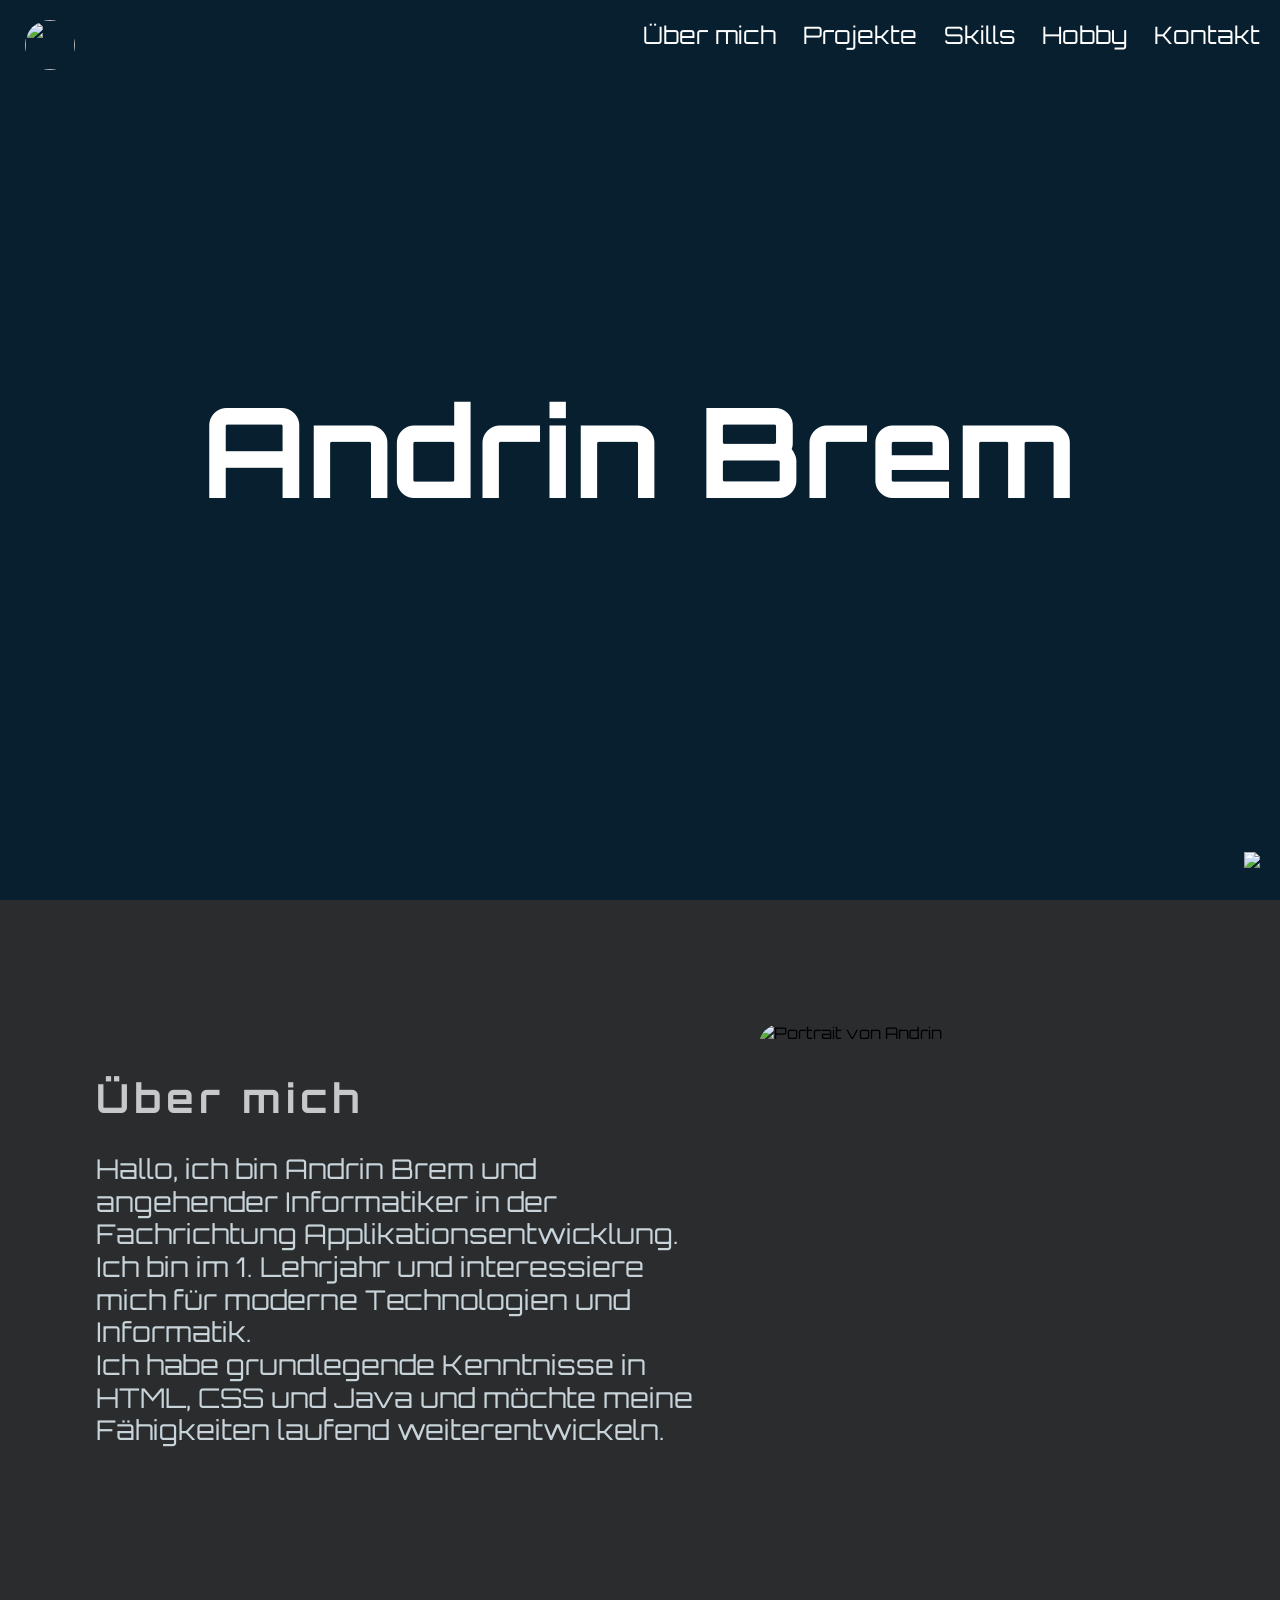
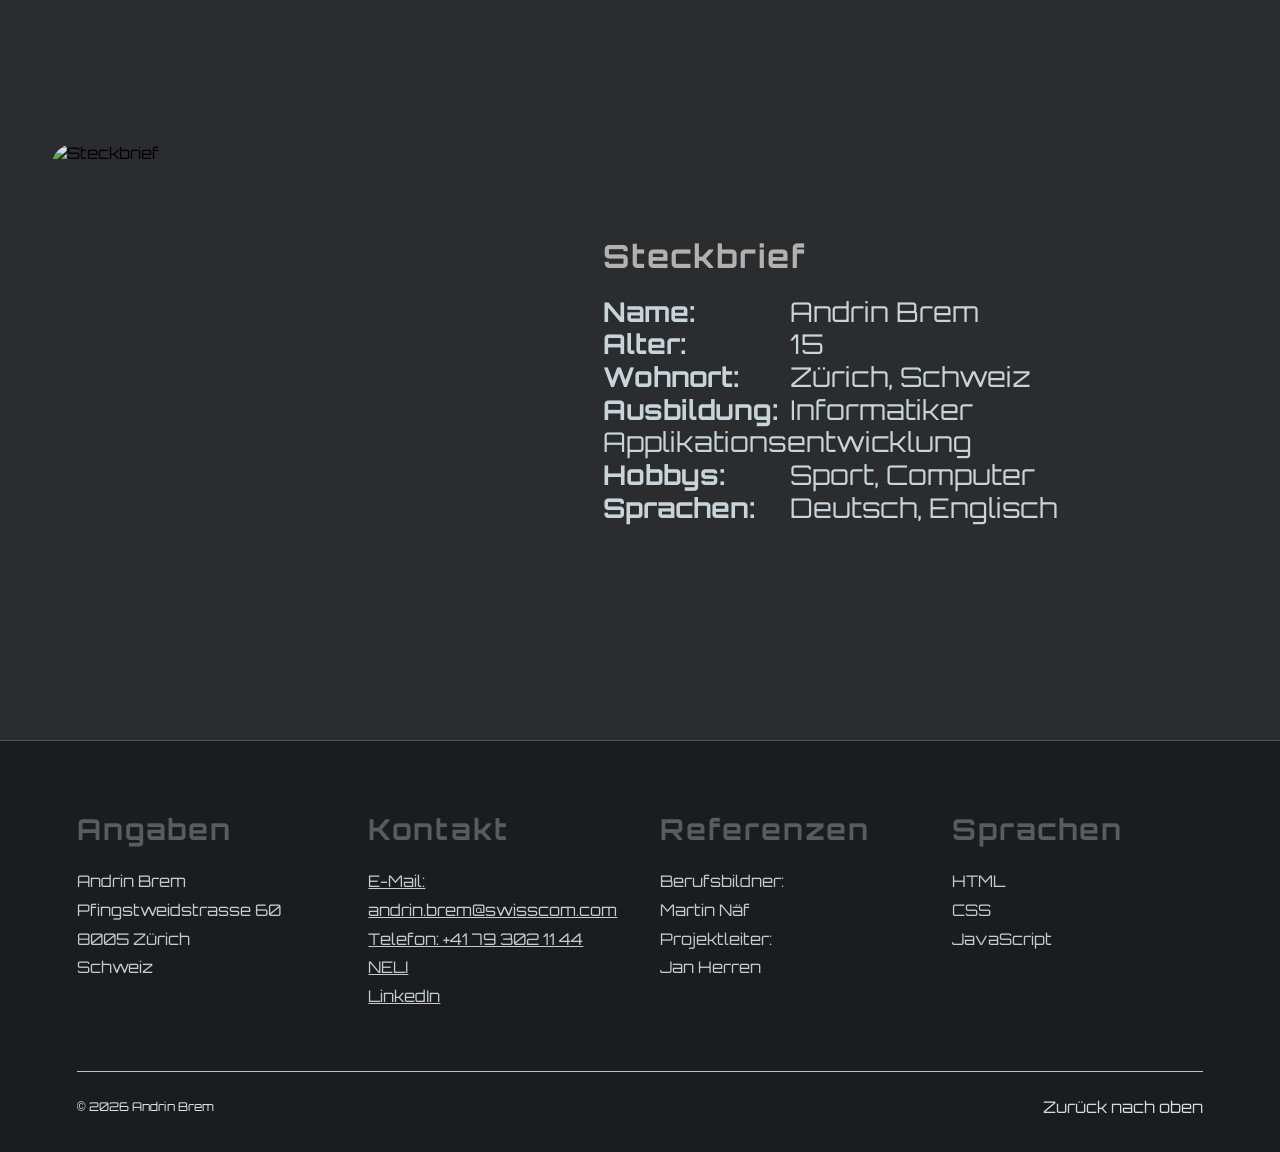
==== index.html @ 2582cefa "Add files via upload" ====
<!DOCTYPE html>
<html>
    <head>
        <link rel="icon" href="bilder/pfp.png">
        <title>Portfolio Website Andrin</title>
        <link rel="stylesheet" href="style.css">

        <nav>
            <a href="#ueber-mich">Über mich</a>
            <a href="erfahrung.html">Projekte</a>
            <a href="skills.html">Skills</a>
            <a href="hobbys.html">Hobby</a>
            <a href="kontakt.html">Kontakt</a>

            <a href="#top" class="home-icon">
                <img src="/bilder/pfp.png" class="scroll-text">
            </a>

            <a href="#top" class="logo" id="homeButton">
                <img src="/bilder/Home.png" class="scroll-text">
            </a>
        </nav>
    </head>

    <link href="https://fonts.googleapis.com/css2?family=Orbitron:wght@500;700;900&display=swap" rel="stylesheet">

    <body id="top">

        <section class="hero">
            <video class="hero-video" autoplay muted loop playsinline>
                <source src="/bilder/Websitehintergrund3.mp4" type="video/mp4">
            </video>

            <div class="hero-content">
                <h1 class="scroll-text">Andrin Brem</h1>
            </div>
        </section>

        <section id="ueber-mich" class="section">
            <div class="section-content">

                <div class="section-text">
                    <h2 class="scroll-text">Über mich</h2>

                    <p class="scroll-text">
                        Hallo, ich bin Andrin Brem und angehender Informatiker in der Fachrichtung Applikationsentwicklung.
                        <br>Ich bin im 1. Lehrjahr und interessiere mich für moderne Technologien und Informatik.<br>
                        Ich habe grundlegende Kenntnisse in HTML, CSS und Java und möchte meine Fähigkeiten laufend weiterentwickeln.
                    </p>
                </div>

                <div class="section-image">
                    <img class="scroll-text" src="/bilder/pfp.png" alt="Portrait von Andrin">
                </div>

            </div>
        </section>

        <section class="section">
            <div class="section-content">

                <div class="section-image">
                    <img class="scroll-text" src="/bilder/Andrinhandball.jpg" alt="Steckbrief">
                </div>

                <div class="section-text">
                    <h3 class="scroll-text">Steckbrief</h3>

                    <p class="steckbrief scroll-text">
                        <strong>Name:</strong> Andrin Brem<br>
                        <strong>Alter:</strong> 15<br>
                        <strong>Wohnort:</strong> Zürich, Schweiz<br>
                        <strong>Ausbildung:</strong> Informatiker Applikationsentwicklung<br>
                        <strong>Hobbys:</strong> Sport, Computer<br>
                        <strong>Sprachen:</strong> Deutsch, Englisch
                    </p>
                </div>

            </div>
        </section>

        <section id="impressum" class="impressum">
            <div class="impressum-container">

                <div class="impressum-grid">

                    <div class="link-styles">
                        <h3 class="scroll-text">Angaben</h3>

                        <p class="scroll-text">
                            Andrin Brem<br>
                            Pfingstweidstrasse 60<br>
                            8005 Zürich<br>
                            Schweiz
                        </p>
                    </div>

                    <div>
                        <h3 class="scroll-text">Kontakt</h3>

                        <p class="scroll-text">
                            <a href="mailto:andrin.brem@swisscom.com" style="color: #c2cdd3;">E-Mail: andrin.brem@swisscom.com</a><br>
                            <a href="tel:+41793021144" style="color: #c2cdd3;">Telefon: +41 79 302 11 44</a><br>
                            <a href="https://neli.swisscom.com/profile/%5Bme%5D/detail?activeTab=info" style="color: #c2cdd3;">NELI</a><br>
                            <a href="https://www.linkedin.com/in/andrin-brem-254186429/" style="color: #c2cdd3;">LinkedIn</a>
                        </p>
                    </div>

                    <div>
                        <h3 class="scroll-text">Referenzen</h3>

                        <p class="scroll-text">
                            Berufsbildner:<br>
                            <a>Martin Näf</a><br>
                            Projektleiter:<br>
                            <a>Jan Herren</a>
                        </p>
                    </div>

                    <div>
                        <h3 class="scroll-text">Sprachen</h3>

                        <p class="scroll-text">
                            HTML<br>
                            CSS<br>
                            JavaScript
                        </p>
                    </div>

                </div>

                <div class="impressum-bottom">

                    <p class="scroll-text">© 2026 Andrin Brem</p>

                    <a href="#top" class="scroll-text">Zurück nach oben</a>

                </div>

            </div>
        </section>

        <script src="script.js"></script>

    </body>
</html>
---- style.css ----
#andrin {
    width: 50%;
    height: auto;
    border-radius: 10px;
    align-self: center;
}

html {
    scroll-behavior: smooth;
}

body {
    margin: 0;
    padding: 0;
    background: #081f30;
}

nav {
    position: absolute;
    top: 20px;
    right: 20px;
    font-family: 'Orbitron', sans-serif;
    font-size: 1.5rem;
    z-index: 1000;
}

nav a {
    margin-left: 20px;
    text-decoration: none;
    font-family: 'Orbitron', sans-serif;
    color: white;
    border-bottom: 1px solid transparent;
    padding-bottom: 5px;
    transition: border-color 0.3s ease;
}

nav a:hover {
    border-bottom-color: white;
}

.link-styles a {
    text-decoration: none;
    font-family: 'Orbitron', sans-serif;
    color: rgb(182, 51, 51);
}

.home-icon {
    position: fixed;
    top: 20px;
    left: 5px;
    border-bottom: none;
    padding: 0;
}

.home-icon:hover {
    border-bottom: none;
}

.home-icon::after {
    content: "";
    position: absolute;
    top: 50%;
    left: 50%;
    width: 62px;
    height: 62px;
    border: 2px solid white;
    border-radius: 50%;
    transform: translate(-50%, -50%) scale(0.8);
    opacity: 0;
    transition: opacity 0.3s ease, transform 0.3s ease;
    pointer-events: none;
}

.home-icon:hover::after {
    opacity: 1;
    transform: translate(-50%, -50%) scale(1);
}

.home-icon img {
    width: 50px;
    height: 50px;
    border-radius: 50%;
    display: block;
}
.steckbrief strong {
    display: inline-block;
    width: 180px;
}
.hero {
    position: relative;
    height: 100vh;
    width: 100%;
    overflow: hidden;
    display: flex;
    align-items: center;
    justify-content: center;
}

.hero-video {
    position: absolute;
    top: 0;
    left: 0;
    width: 100%;
    height: 100%;
    object-fit: cover;
    z-index: 0;
}

.hero-content {
    position: relative;
    z-index: 2;
    text-align: center;
}

.hero-content h1 {
    color: white;
    font-family: 'Orbitron', sans-serif;
    font-size: 125px;
    margin: 0;
    animation: floating 4s ease-in-out infinite;
}

@keyframes floating {
    0% {
        transform: translateY(0);
    }

    50% {
        transform: translateY(-20px);
    }

    100% {
        transform: translateY(0);
    }
}

.titel {
    margin-bottom: 20px;
    font-family: 'Orbitron', sans-serif;
    font-size: 300px;
}

.logo {
    position: fixed;
    bottom: 20px;
    right: 20px;
}

.logo img {
    width: 27px;
    height: auto;
}

#homeButton {
    transition: opacity 0.3s ease, visibility 0.3s ease;
}

#homeButton.hide-home {
    opacity: 0;
    visibility: hidden;
    pointer-events: none;
}

.welcome {
    font-size: 2.5rem;
}

.section {
    width: 100%;
    aspect-ratio: 16 / 9;
    margin: 0;
    padding: 5% 4%;
    background-color: #2a2c2e;
    background-size: cover;
    background-position: center;
    border: none;
    display: flex;
    align-items: center;
    box-sizing: border-box;
    opacity: 0;
    transform: translateY(50px);
    transition: opacity 0.8s ease, transform 0.8s ease;
    font-family: 'Orbitron', sans-serif;
}

.section.show {
    opacity: 1;
    transform: translateY(0);
    font-family: 'Orbitron', sans-serif;
}

.section-content {
    width: 100%;
    height: 100%;
    display: flex;
    align-items: center;
    gap: 3%;
    font-family: 'Orbitron', sans-serif;
}

.section-text {
    width: 57%;
    flex: 0 0 57%;
    padding: 40px 20px 40px 45px;
    box-sizing: border-box;
    font-family: 'Orbitron', sans-serif;
}

.section-text h2 {
    font-family: 'Orbitron', sans-serif;
    font-size: 2.5rem;
    letter-spacing: 5px;
    margin: 0 0 30px;
    color: #c7c8c9;
}

.section-text h3 {
    font-family: 'Orbitron', sans-serif;
    font-size: 2rem;
    letter-spacing: 2px;
    margin: 0 0 20px;
    color: #b1b1b1;
}

.section-text p {
    width: 100%;
    color: #c8d4da;
    font-size: 1.7rem;
    line-height: 1.2;
    margin: 0;
    font-family: 'Orbitron', sans-serif;
}

.section-image {
    width: 40%;
    flex: 0 0 40%;
    height: 100%;
    display: flex;
    align-items: center;
    justify-content: center;
}

.section-image img {
    width: 100%;
    height: 80%;
    object-fit: cover;
    border-radius: 25px;
}

#ueber-mich {
    background-image: url("bilder/ueber-mich-bg.jpg");
}

#projekte {
    background-image: url("bilder/projekte-bg.jpg");
}

#kontakt {
    background-image: url("bilder/kontakt-bg.jpg");
}

.impressum {
    width: 100%;
    min-height: 45vh;
    background: #1b1c1d;
    padding: 70px 6% 35px;
    border-top: 1px solid #525252;
    box-sizing: border-box;
}

.impressum-container {
    width: 100%;
    margin: 0 auto;
}

.impressum h2 {
    font-family: 'Orbitron', sans-serif;
    font-size: 5rem;
    letter-spacing: 5px;
    text-align: center;
    margin: 0 0 50px;
    color: #5b6469;
}

.impressum-grid {
    width: 100%;
    display: grid;
    grid-template-columns: repeat(4, 1fr);
    gap: 40px;
}

.impressum-grid h3 {
    font-family: 'Orbitron', sans-serif;
    font-size: 1.8rem;
    letter-spacing: 2px;
    margin: 0 0 20px;
    color: #565c5f;
}

.impressum-grid p {
    color: #c2cdd3;
    font-family: 'Orbitron', sans-serif;
    font-size: 1rem;
    line-height: 1.8;
    margin: 0;
}

.impressum-bottom {
    margin-top: 60px;
    padding-top: 25px;
    border-top: 1px solid #bdc1c4;
    display: flex;
    justify-content: space-between;
    align-items: center;
}

.impressum-bottom p {
    color: #e3e7e9;
    font-size: 0.75rem;
    margin: 0;
    font-family: 'Orbitron', sans-serif;
}

.impressum-bottom a {
    color: #d1dce2;
    text-decoration: none;
    font-family: 'Orbitron', sans-serif;
}

.impressum-bottom a:hover {
    color: white;
}

@media (max-width: 900px) {
    .impressum-grid {
        grid-template-columns: repeat(2, 1fr);
    }
}

@media (max-width: 800px) {
    .hero-content h1 {
        font-size: 70px;
    }

    .section {
        aspect-ratio: auto;
        min-height: 800px;
        padding: 60px 25px;
    }

    .section-content {
        height: auto;
        flex-direction: column;
        justify-content: center;
        gap: 40px;
    }

    .section-text {
        width: 100%;
        flex: none;
        padding: 0;
    }

    .section-text p {
        font-size: 1.3rem;
    }

    .section-image {
        width: 100%;
        flex: none;
        height: auto;
    }

    .section-image img {
        width: 100%;
        height: 350px;
    }
}

@media (max-width: 600px) {
    nav {
        font-size: 1rem;
        top: 15px;
        right: 15px;
    }

    nav a {
        margin-left: 10px;
    }

    .hero-content h1 {
        font-size: 50px;
    }

    .impressum {
        padding: 50px 25px 30px;
    }

    .impressum-grid {
        grid-template-columns: 1fr;
        gap: 35px;
    }

    .impressum h2 {
        font-size: 30px;
    }

    .impressum-grid p {
        font-size: 16px;
    }

    .impressum-bottom {
        flex-direction: column;
        align-items: flex-start;
        gap: 15px;
    }
}
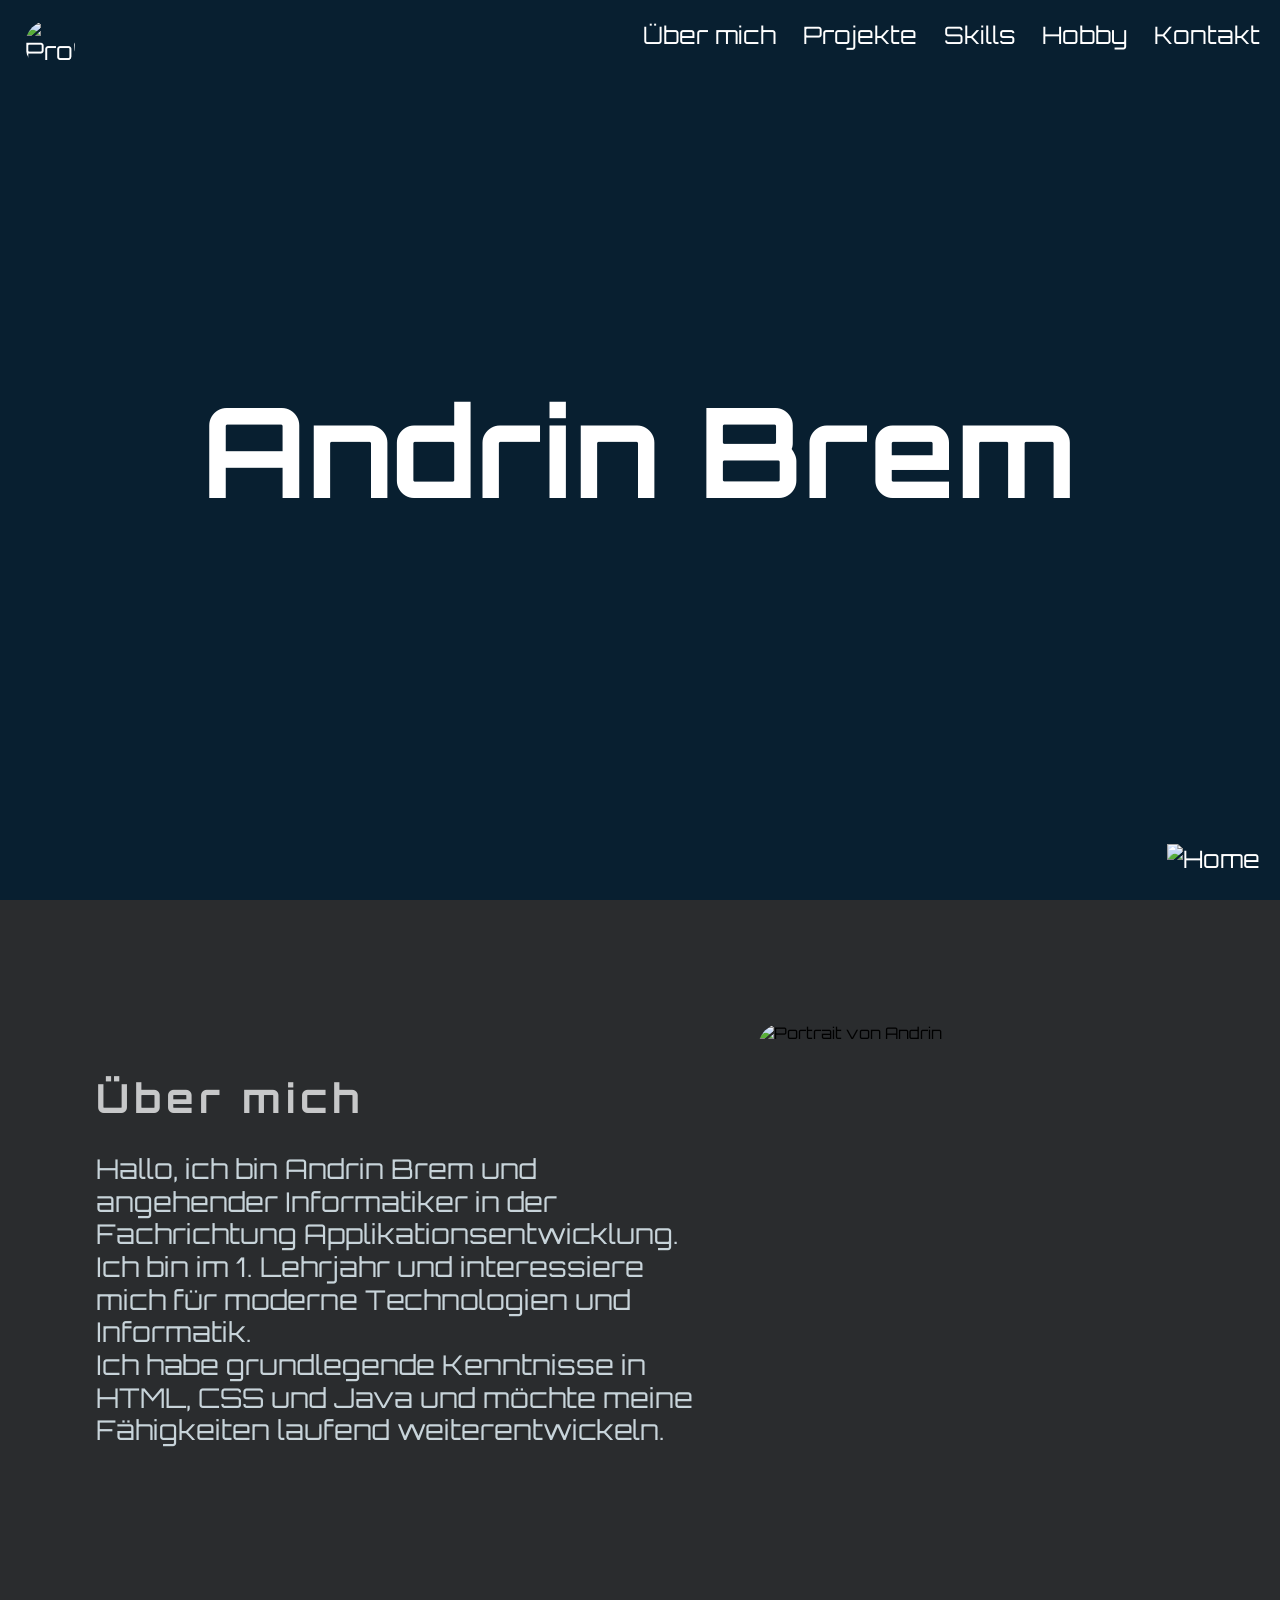
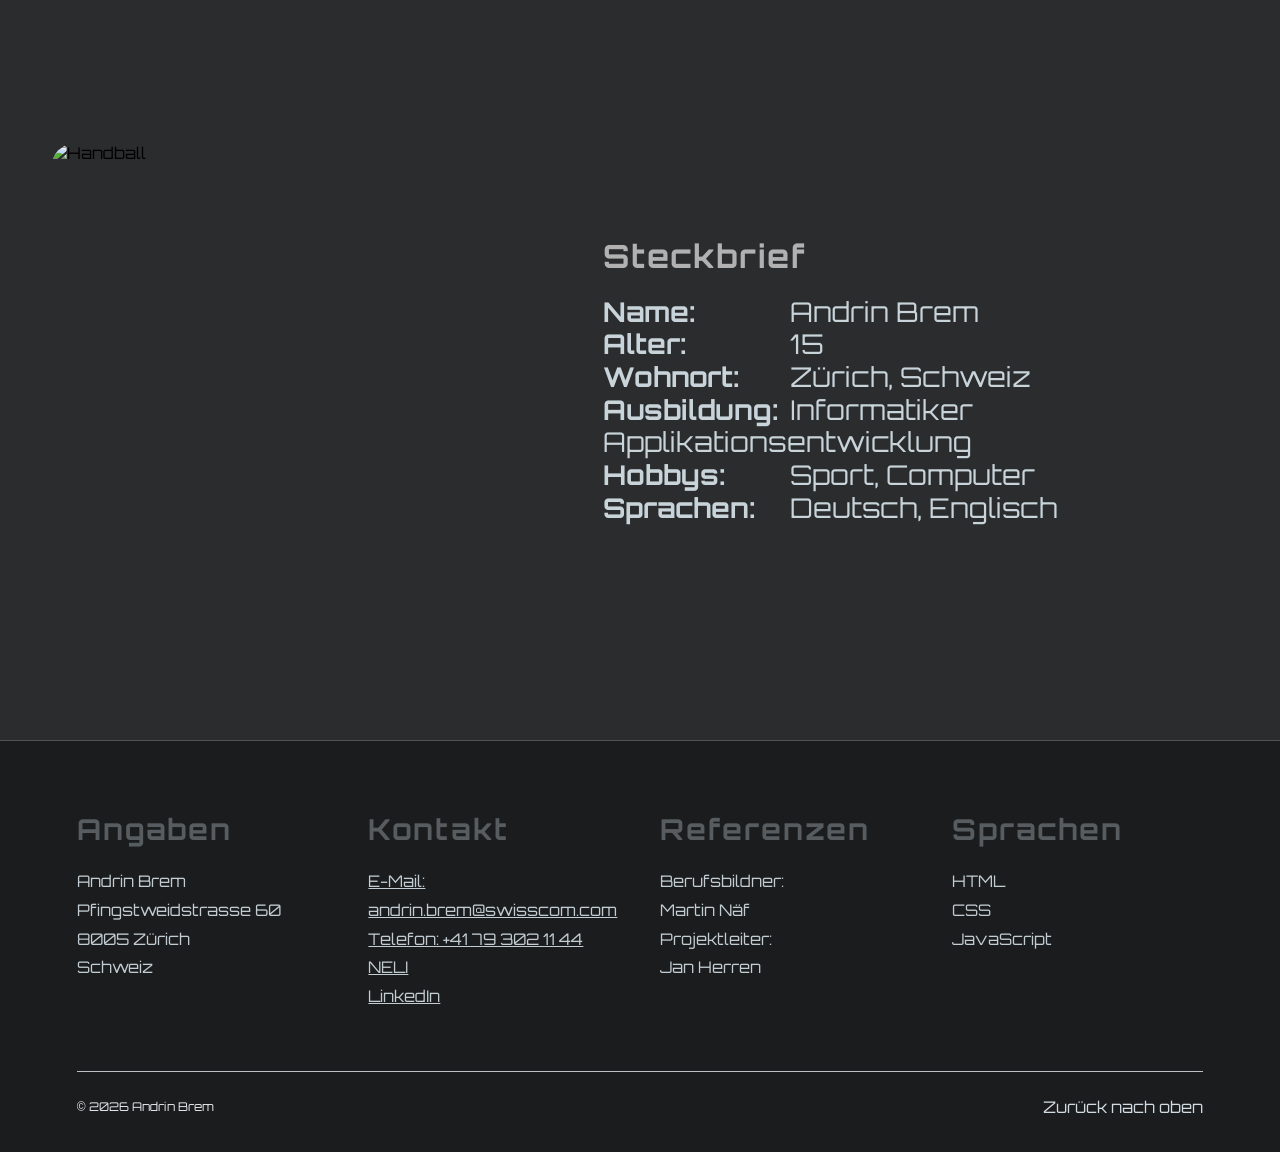
==== commit f6ed5a64: "Update index.html" ====
--- a/index.html
+++ b/index.html
@@ -1,146 +1,173 @@
+
 <!DOCTYPE html>
-<html>
-    <head>
-        <link rel="icon" href="bilder/pfp.png">
-        <title>Portfolio Website Andrin</title>
-        <link rel="stylesheet" href="style.css">
+<html lang="de">
+<head>
+    <meta charset="UTF-8">
+    <meta name="viewport" content="width=device-width, initial-scale=1.0">
 
-        <nav>
-            <a href="#ueber-mich">Über mich</a>
-            <a href="erfahrung.html">Projekte</a>
-            <a href="skills.html">Skills</a>
-            <a href="hobbys.html">Hobby</a>
-            <a href="kontakt.html">Kontakt</a>
+    <link rel="icon" href="bilder/pfp.png">
+    <title>Portfolio Website Andrin</title>
+    <link rel="stylesheet" href="style.css">
 
-            <a href="#top" class="home-icon">
-                <img src="/bilder/pfp.png" class="scroll-text">
-            </a>
+    <link
+        href="https://fonts.googleapis.com/css2?family=Orbitron:wght@500;700;900&display=swap"
+        rel="stylesheet"
+    >
+</head>
 
-            <a href="#top" class="logo" id="homeButton">
-                <img src="/bilder/Home.png" class="scroll-text">
-            </a>
-        </nav>
-    </head>
+<body id="top">
 
-    <link href="https://fonts.googleapis.com/css2?family=Orbitron:wght@500;700;900&display=swap" rel="stylesheet">
+    <nav>
+        <a href="#ueber-mich">Über mich</a>
+        <a href="erfahrung.html">Projekte</a>
+        <a href="skills.html">Skills</a>
+        <a href="hobbys.html">Hobby</a>
+        <a href="kontakt.html">Kontakt</a>
 
-    <body id="top">
+        <a href="#top" class="home-icon">
+            <img src="bilder/pfp.png" class="scroll-text" alt="Profilbild">
+        </a>
 
-        <section class="hero">
-            <video class="hero-video" autoplay muted loop playsinline>
-                <source src="/bilder/Websitehintergrund3.mp4" type="video/mp4">
-            </video>
+        <a href="#top" class="logo" id="homeButton">
+            <img src="bilder/Home.png" class="scroll-text" alt="Home">
+        </a>
+    </nav>
 
-            <div class="hero-content">
-                <h1 class="scroll-text">Andrin Brem</h1>
+    <section class="hero">
+        <video class="hero-video" autoplay muted loop playsinline>
+            <source src="bilder/Webseitehintergrund3.mp4" type="video/mp4">
+        </video>
+
+        <div class="hero-content">
+            <h1 class="scroll-text">Andrin Brem</h1>
+        </div>
+    </section>
+
+    <section id="ueber-mich" class="section">
+        <div class="section-content">
+
+            <div class="section-text">
+                <h2 class="scroll-text">Über mich</h2>
+
+                <p class="scroll-text">
+                    Hallo, ich bin Andrin Brem und angehender Informatiker in der Fachrichtung Applikationsentwicklung.
+                    <br>
+                    Ich bin im 1. Lehrjahr und interessiere mich für moderne Technologien und Informatik.
+                    <br>
+                    Ich habe grundlegende Kenntnisse in HTML, CSS und Java und möchte meine Fähigkeiten laufend weiterentwickeln.
+                </p>
             </div>
-        </section>
 
-        <section id="ueber-mich" class="section">
-            <div class="section-content">
+            <div class="section-image">
+                <img
+                    class="scroll-text"
+                    src="bilder/pfp.png"
+                    alt="Portrait von Andrin"
+                >
+            </div>
 
-                <div class="section-text">
-                    <h2 class="scroll-text">Über mich</h2>
+        </div>
+    </section>
+
+    <section class="section">
+        <div class="section-content">
+
+            <div class="section-image">
+                <img
+                    class="scroll-text"
+                    src="bilder/Andrinhandball.jpg"
+                    alt="Handball"
+                >
+            </div>
+
+            <div class="section-text">
+                <h3 class="scroll-text">Steckbrief</h3>
+
+                <p class="steckbrief scroll-text">
+                    <strong>Name:</strong> Andrin Brem<br>
+                    <strong>Alter:</strong> 15<br>
+                    <strong>Wohnort:</strong> Zürich, Schweiz<br>
+                    <strong>Ausbildung:</strong> Informatiker Applikationsentwicklung<br>
+                    <strong>Hobbys:</strong> Sport, Computer<br>
+                    <strong>Sprachen:</strong> Deutsch, Englisch
+                </p>
+            </div>
+
+        </div>
+    </section>
+
+    <section id="impressum" class="impressum">
+        <div class="impressum-container">
+
+            <div class="impressum-grid">
+
+                <div class="link-styles">
+                    <h3 class="scroll-text">Angaben</h3>
 
                     <p class="scroll-text">
-                        Hallo, ich bin Andrin Brem und angehender Informatiker in der Fachrichtung Applikationsentwicklung.
-                        <br>Ich bin im 1. Lehrjahr und interessiere mich für moderne Technologien und Informatik.<br>
-                        Ich habe grundlegende Kenntnisse in HTML, CSS und Java und möchte meine Fähigkeiten laufend weiterentwickeln.
+                        Andrin Brem<br>
+                        Pfingstweidstrasse 60<br>
+                        8005 Zürich<br>
+                        Schweiz
                     </p>
                 </div>
 
-                <div class="section-image">
-                    <img class="scroll-text" src="/bilder/pfp.png" alt="Portrait von Andrin">
+                <div>
+                    <h3 class="scroll-text">Kontakt</h3>
+
+                    <p class="scroll-text">
+                        <a href="mailto:andrin.brem@swisscom.com" style="color: #c2cdd3;">
+                            E-Mail: andrin.brem@swisscom.com
+                        </a><br>
+
+                        <a href="tel:+41793021144" style="color: #c2cdd3;">
+                            Telefon: +41 79 302 11 44
+                        </a><br>
+
+                        <a href="https://neli.swisscom.com/profile/%5Bme%5D/detail?activeTab=info" style="color: #c2cdd3;">
+                            NELI
+                        </a><br>
+
+                        <a href="https://www.linkedin.com/in/andrin-brem-254186429/" style="color: #c2cdd3;">
+                            LinkedIn
+                        </a>
+                    </p>
                 </div>
 
-            </div>
-        </section>
+                <div>
+                    <h3 class="scroll-text">Referenzen</h3>
 
-        <section class="section">
-            <div class="section-content">
-
-                <div class="section-image">
-                    <img class="scroll-text" src="/bilder/Andrinhandball.jpg" alt="Steckbrief">
+                    <p class="scroll-text">
+                        Berufsbildner:<br>
+                        <a>Martin Näf</a><br>
+                        Projektleiter:<br>
+                        <a>Jan Herren</a>
+                    </p>
                 </div>
 
-                <div class="section-text">
-                    <h3 class="scroll-text">Steckbrief</h3>
+                <div>
+                    <h3 class="scroll-text">Sprachen</h3>
 
-                    <p class="steckbrief scroll-text">
-                        <strong>Name:</strong> Andrin Brem<br>
-                        <strong>Alter:</strong> 15<br>
-                        <strong>Wohnort:</strong> Zürich, Schweiz<br>
-                        <strong>Ausbildung:</strong> Informatiker Applikationsentwicklung<br>
-                        <strong>Hobbys:</strong> Sport, Computer<br>
-                        <strong>Sprachen:</strong> Deutsch, Englisch
+                    <p class="scroll-text">
+                        HTML<br>
+                        CSS<br>
+                        JavaScript
                     </p>
                 </div>
 
             </div>
-        </section>
 
-        <section id="impressum" class="impressum">
-            <div class="impressum-container">
+            <div class="impressum-bottom">
+                <p class="scroll-text">© 2026 Andrin Brem</p>
+                <a href="#top" class="scroll-text">Zurück nach oben</a>
+            </div>
 
-                <div class="impressum-grid">
+        </div>
+    </section>
 
-                    <div class="link-styles">
-                        <h3 class="scroll-text">Angaben</h3>
+    <script src="script.js"></script>
 
-                        <p class="scroll-text">
-                            Andrin Brem<br>
-                            Pfingstweidstrasse 60<br>
-                            8005 Zürich<br>
-                            Schweiz
-                        </p>
-                    </div>
+</body>
+</html>
 
-                    <div>
-                        <h3 class="scroll-text">Kontakt</h3>
-
-                        <p class="scroll-text">
-                            <a href="mailto:andrin.brem@swisscom.com" style="color: #c2cdd3;">E-Mail: andrin.brem@swisscom.com</a><br>
-                            <a href="tel:+41793021144" style="color: #c2cdd3;">Telefon: +41 79 302 11 44</a><br>
-                            <a href="https://neli.swisscom.com/profile/%5Bme%5D/detail?activeTab=info" style="color: #c2cdd3;">NELI</a><br>
-                            <a href="https://www.linkedin.com/in/andrin-brem-254186429/" style="color: #c2cdd3;">LinkedIn</a>
-                        </p>
-                    </div>
-
-                    <div>
-                        <h3 class="scroll-text">Referenzen</h3>
-
-                        <p class="scroll-text">
-                            Berufsbildner:<br>
-                            <a>Martin Näf</a><br>
-                            Projektleiter:<br>
-                            <a>Jan Herren</a>
-                        </p>
-                    </div>
-
-                    <div>
-                        <h3 class="scroll-text">Sprachen</h3>
-
-                        <p class="scroll-text">
-                            HTML<br>
-                            CSS<br>
-                            JavaScript
-                        </p>
-                    </div>
-
-                </div>
-
-                <div class="impressum-bottom">
-
-                    <p class="scroll-text">© 2026 Andrin Brem</p>
-
-                    <a href="#top" class="scroll-text">Zurück nach oben</a>
-
-                </div>
-
-            </div>
-        </section>
-
-        <script src="script.js"></script>
-
-    </body>
-</html>+</html>
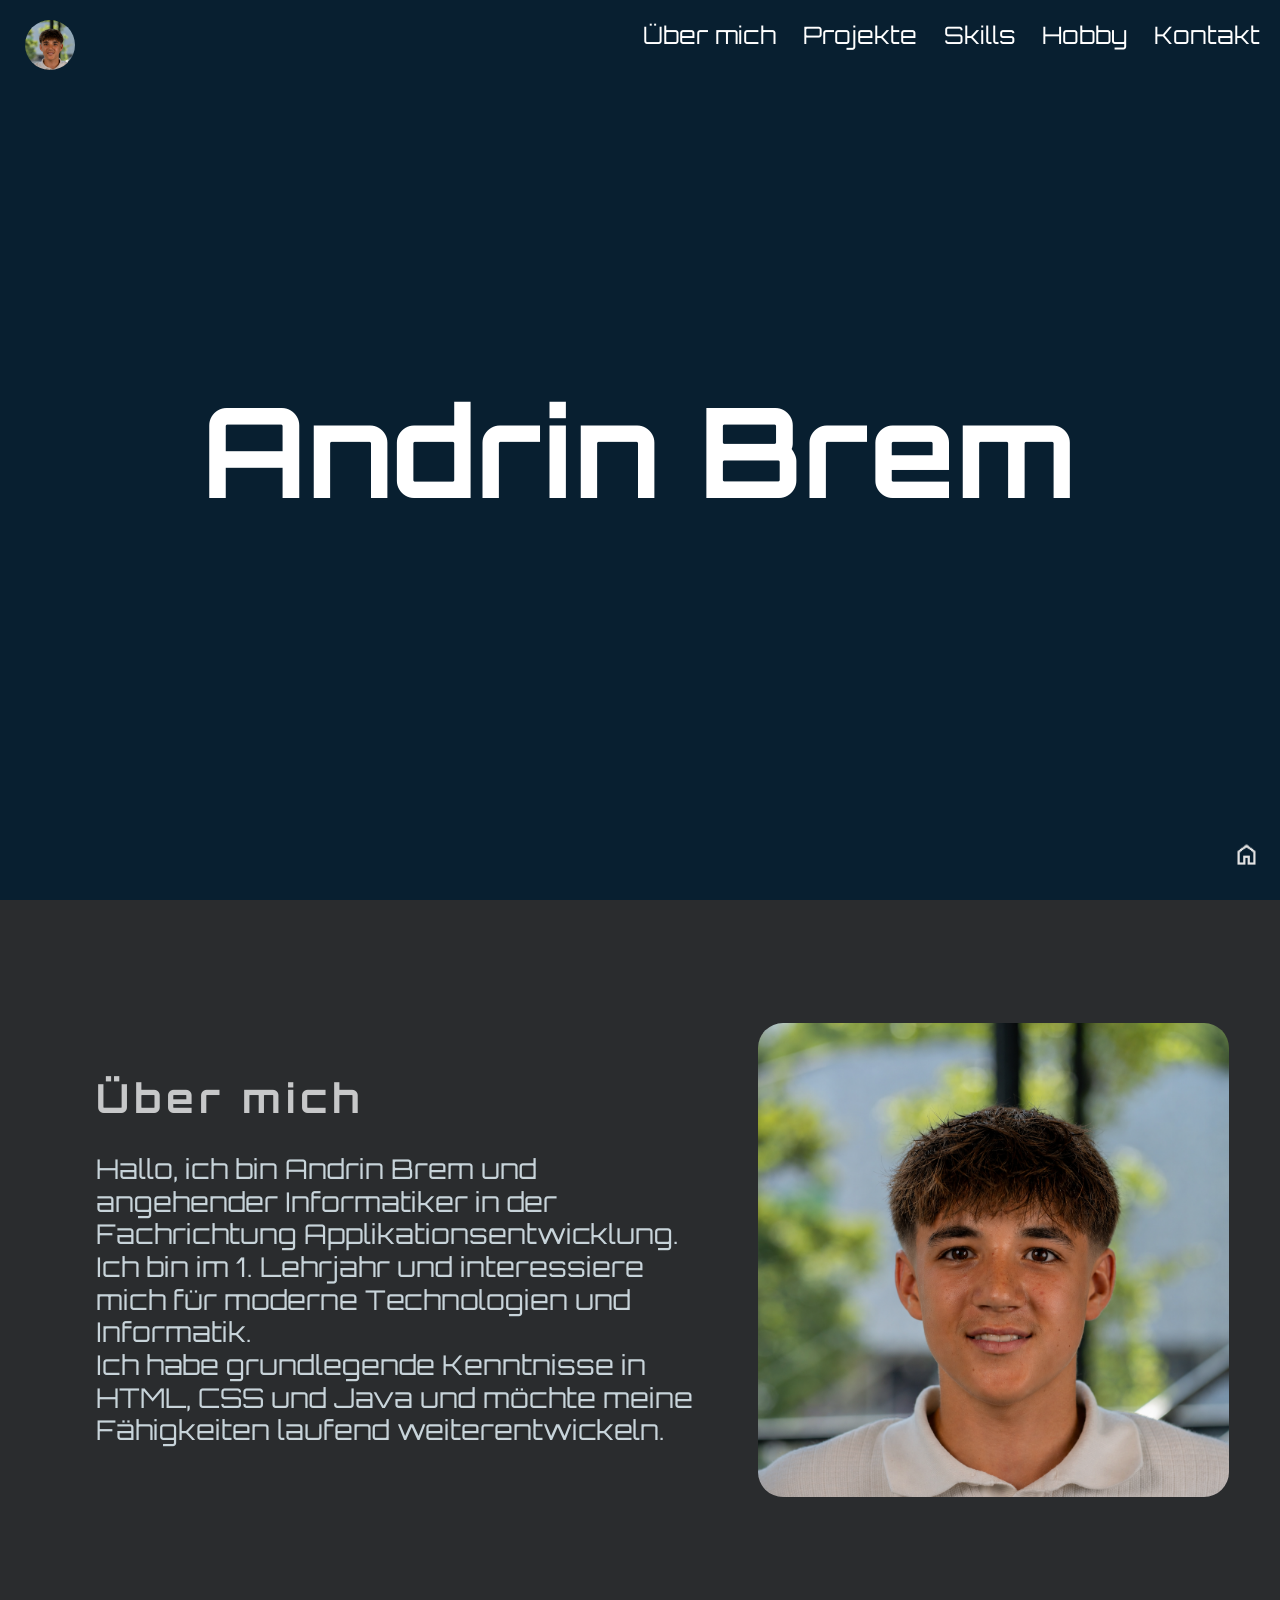
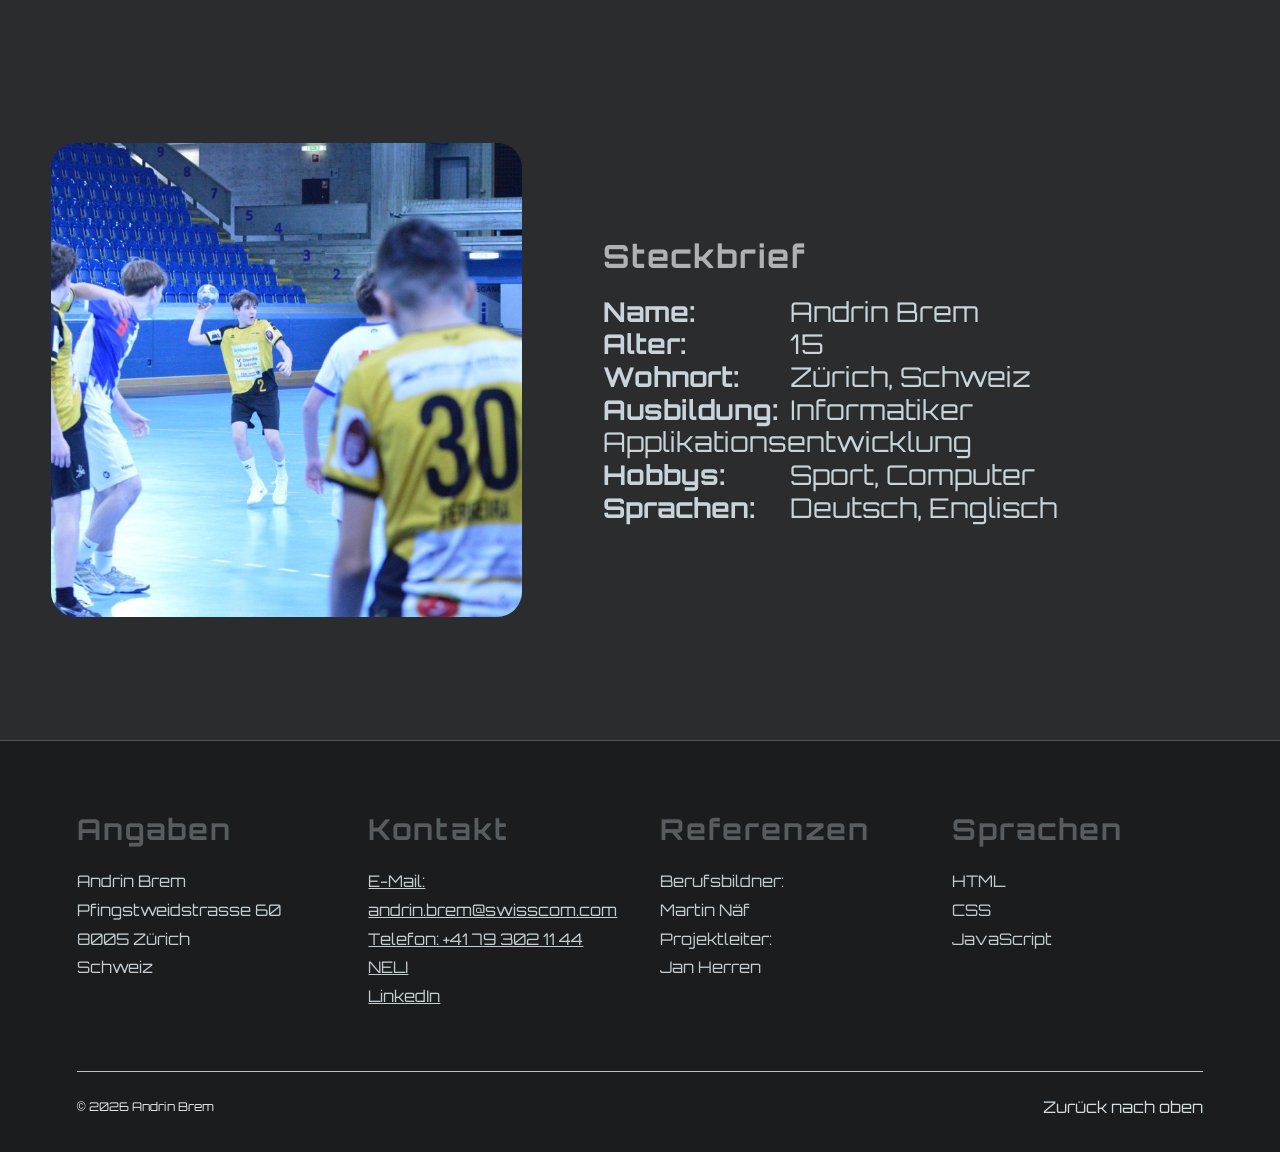
==== commit 0239a685: "Update index.html" ====
--- a/index.html
+++ b/index.html
@@ -1,173 +1,146 @@
+<!DOCTYPE html>
+<html>
+    <head>
+        <link rel="icon" href="bilder/pfp.png">
+        <title>Portfolio Website Andrin</title>
+        <link rel="stylesheet" href="style.css">
 
-<!DOCTYPE html>
-<html lang="de">
-<head>
-    <meta charset="UTF-8">
-    <meta name="viewport" content="width=device-width, initial-scale=1.0">
+        <nav>
+            <a href="#ueber-mich">Über mich</a>
+            <a href="erfahrung.html">Projekte</a>
+            <a href="skills.html">Skills</a>
+            <a href="hobbys.html">Hobby</a>
+            <a href="kontakt.html">Kontakt</a>
 
-    <link rel="icon" href="bilder/pfp.png">
-    <title>Portfolio Website Andrin</title>
-    <link rel="stylesheet" href="style.css">
+            <a href="#top" class="home-icon">
+                <img src="/bilder/pfp.png" class="scroll-text">
+            </a>
 
-    <link
-        href="https://fonts.googleapis.com/css2?family=Orbitron:wght@500;700;900&display=swap"
-        rel="stylesheet"
-    >
-</head>
+            <a href="#top" class="logo" id="homeButton">
+                <img src="/bilder/Home.png" class="scroll-text">
+            </a>
+        </nav>
+    </head>
 
-<body id="top">
+    <link href="https://fonts.googleapis.com/css2?family=Orbitron:wght@500;700;900&display=swap" rel="stylesheet">
 
-    <nav>
-        <a href="#ueber-mich">Über mich</a>
-        <a href="erfahrung.html">Projekte</a>
-        <a href="skills.html">Skills</a>
-        <a href="hobbys.html">Hobby</a>
-        <a href="kontakt.html">Kontakt</a>
+    <body id="top">
 
-        <a href="#top" class="home-icon">
-            <img src="bilder/pfp.png" class="scroll-text" alt="Profilbild">
-        </a>
+        <section class="hero">
+            <video class="hero-video" autoplay muted loop playsinline>
+                <source src="/bilder/Websitehintergrund3.mp4" type="video/mp4">
+            </video>
 
-        <a href="#top" class="logo" id="homeButton">
-            <img src="bilder/Home.png" class="scroll-text" alt="Home">
-        </a>
-    </nav>
+            <div class="hero-content">
+                <h1 class="scroll-text">Andrin Brem</h1>
+            </div>
+        </section>
 
-    <section class="hero">
-        <video class="hero-video" autoplay muted loop playsinline>
-            <source src="bilder/Webseitehintergrund3.mp4" type="video/mp4">
-        </video>
+        <section id="ueber-mich" class="section">
+            <div class="section-content">
 
-        <div class="hero-content">
-            <h1 class="scroll-text">Andrin Brem</h1>
-        </div>
-    </section>
-
-    <section id="ueber-mich" class="section">
-        <div class="section-content">
-
-            <div class="section-text">
-                <h2 class="scroll-text">Über mich</h2>
-
-                <p class="scroll-text">
-                    Hallo, ich bin Andrin Brem und angehender Informatiker in der Fachrichtung Applikationsentwicklung.
-                    <br>
-                    Ich bin im 1. Lehrjahr und interessiere mich für moderne Technologien und Informatik.
-                    <br>
-                    Ich habe grundlegende Kenntnisse in HTML, CSS und Java und möchte meine Fähigkeiten laufend weiterentwickeln.
-                </p>
-            </div>
-
-            <div class="section-image">
-                <img
-                    class="scroll-text"
-                    src="bilder/pfp.png"
-                    alt="Portrait von Andrin"
-                >
-            </div>
-
-        </div>
-    </section>
-
-    <section class="section">
-        <div class="section-content">
-
-            <div class="section-image">
-                <img
-                    class="scroll-text"
-                    src="bilder/Andrinhandball.jpg"
-                    alt="Handball"
-                >
-            </div>
-
-            <div class="section-text">
-                <h3 class="scroll-text">Steckbrief</h3>
-
-                <p class="steckbrief scroll-text">
-                    <strong>Name:</strong> Andrin Brem<br>
-                    <strong>Alter:</strong> 15<br>
-                    <strong>Wohnort:</strong> Zürich, Schweiz<br>
-                    <strong>Ausbildung:</strong> Informatiker Applikationsentwicklung<br>
-                    <strong>Hobbys:</strong> Sport, Computer<br>
-                    <strong>Sprachen:</strong> Deutsch, Englisch
-                </p>
-            </div>
-
-        </div>
-    </section>
-
-    <section id="impressum" class="impressum">
-        <div class="impressum-container">
-
-            <div class="impressum-grid">
-
-                <div class="link-styles">
-                    <h3 class="scroll-text">Angaben</h3>
+                <div class="section-text">
+                    <h2 class="scroll-text">Über mich</h2>
 
                     <p class="scroll-text">
-                        Andrin Brem<br>
-                        Pfingstweidstrasse 60<br>
-                        8005 Zürich<br>
-                        Schweiz
+                        Hallo, ich bin Andrin Brem und angehender Informatiker in der Fachrichtung Applikationsentwicklung.
+                        <br>Ich bin im 1. Lehrjahr und interessiere mich für moderne Technologien und Informatik.<br>
+                        Ich habe grundlegende Kenntnisse in HTML, CSS und Java und möchte meine Fähigkeiten laufend weiterentwickeln.
                     </p>
                 </div>
 
-                <div>
-                    <h3 class="scroll-text">Kontakt</h3>
-
-                    <p class="scroll-text">
-                        <a href="mailto:andrin.brem@swisscom.com" style="color: #c2cdd3;">
-                            E-Mail: andrin.brem@swisscom.com
-                        </a><br>
-
-                        <a href="tel:+41793021144" style="color: #c2cdd3;">
-                            Telefon: +41 79 302 11 44
-                        </a><br>
-
-                        <a href="https://neli.swisscom.com/profile/%5Bme%5D/detail?activeTab=info" style="color: #c2cdd3;">
-                            NELI
-                        </a><br>
-
-                        <a href="https://www.linkedin.com/in/andrin-brem-254186429/" style="color: #c2cdd3;">
-                            LinkedIn
-                        </a>
-                    </p>
+                <div class="section-image">
+                    <img class="scroll-text" src="/bilder/pfp.png" alt="Portrait von Andrin">
                 </div>
 
-                <div>
-                    <h3 class="scroll-text">Referenzen</h3>
+            </div>
+        </section>
 
-                    <p class="scroll-text">
-                        Berufsbildner:<br>
-                        <a>Martin Näf</a><br>
-                        Projektleiter:<br>
-                        <a>Jan Herren</a>
-                    </p>
+        <section class="section">
+            <div class="section-content">
+
+                <div class="section-image">
+                    <img class="scroll-text" src="/bilder/Andrinhandball.jpg" alt="Steckbrief">
                 </div>
 
-                <div>
-                    <h3 class="scroll-text">Sprachen</h3>
+                <div class="section-text">
+                    <h3 class="scroll-text">Steckbrief</h3>
 
-                    <p class="scroll-text">
-                        HTML<br>
-                        CSS<br>
-                        JavaScript
+                    <p class="steckbrief scroll-text">
+                        <strong>Name:</strong> Andrin Brem<br>
+                        <strong>Alter:</strong> 15<br>
+                        <strong>Wohnort:</strong> Zürich, Schweiz<br>
+                        <strong>Ausbildung:</strong> Informatiker Applikationsentwicklung<br>
+                        <strong>Hobbys:</strong> Sport, Computer<br>
+                        <strong>Sprachen:</strong> Deutsch, Englisch
                     </p>
                 </div>
 
             </div>
+        </section>
 
-            <div class="impressum-bottom">
-                <p class="scroll-text">© 2026 Andrin Brem</p>
-                <a href="#top" class="scroll-text">Zurück nach oben</a>
+        <section id="impressum" class="impressum">
+            <div class="impressum-container">
+
+                <div class="impressum-grid">
+
+                    <div class="link-styles">
+                        <h3 class="scroll-text">Angaben</h3>
+
+                        <p class="scroll-text">
+                            Andrin Brem<br>
+                            Pfingstweidstrasse 60<br>
+                            8005 Zürich<br>
+                            Schweiz
+                        </p>
+                    </div>
+
+                    <div>
+                        <h3 class="scroll-text">Kontakt</h3>
+
+                        <p class="scroll-text">
+                            <a href="mailto:andrin.brem@swisscom.com" style="color: #c2cdd3;">E-Mail: andrin.brem@swisscom.com</a><br>
+                            <a href="tel:+41793021144" style="color: #c2cdd3;">Telefon: +41 79 302 11 44</a><br>
+                            <a href="https://neli.swisscom.com/profile/%5Bme%5D/detail?activeTab=info" style="color: #c2cdd3;">NELI</a><br>
+                            <a href="https://www.linkedin.com/in/andrin-brem-254186429/" style="color: #c2cdd3;">LinkedIn</a>
+                        </p>
+                    </div>
+
+                    <div>
+                        <h3 class="scroll-text">Referenzen</h3>
+
+                        <p class="scroll-text">
+                            Berufsbildner:<br>
+                            <a>Martin Näf</a><br>
+                            Projektleiter:<br>
+                            <a>Jan Herren</a>
+                        </p>
+                    </div>
+
+                    <div>
+                        <h3 class="scroll-text">Sprachen</h3>
+
+                        <p class="scroll-text">
+                            HTML<br>
+                            CSS<br>
+                            JavaScript
+                        </p>
+                    </div>
+
+                </div>
+
+                <div class="impressum-bottom">
+
+                    <p class="scroll-text">© 2026 Andrin Brem</p>
+
+                    <a href="#top" class="scroll-text">Zurück nach oben</a>
+
+                </div>
+
             </div>
+        </section>
 
-        </div>
-    </section>
+        <script src="script.js"></script>
 
-    <script src="script.js"></script>
-
-</body>
+    </body>
 </html>
-
-</html>
